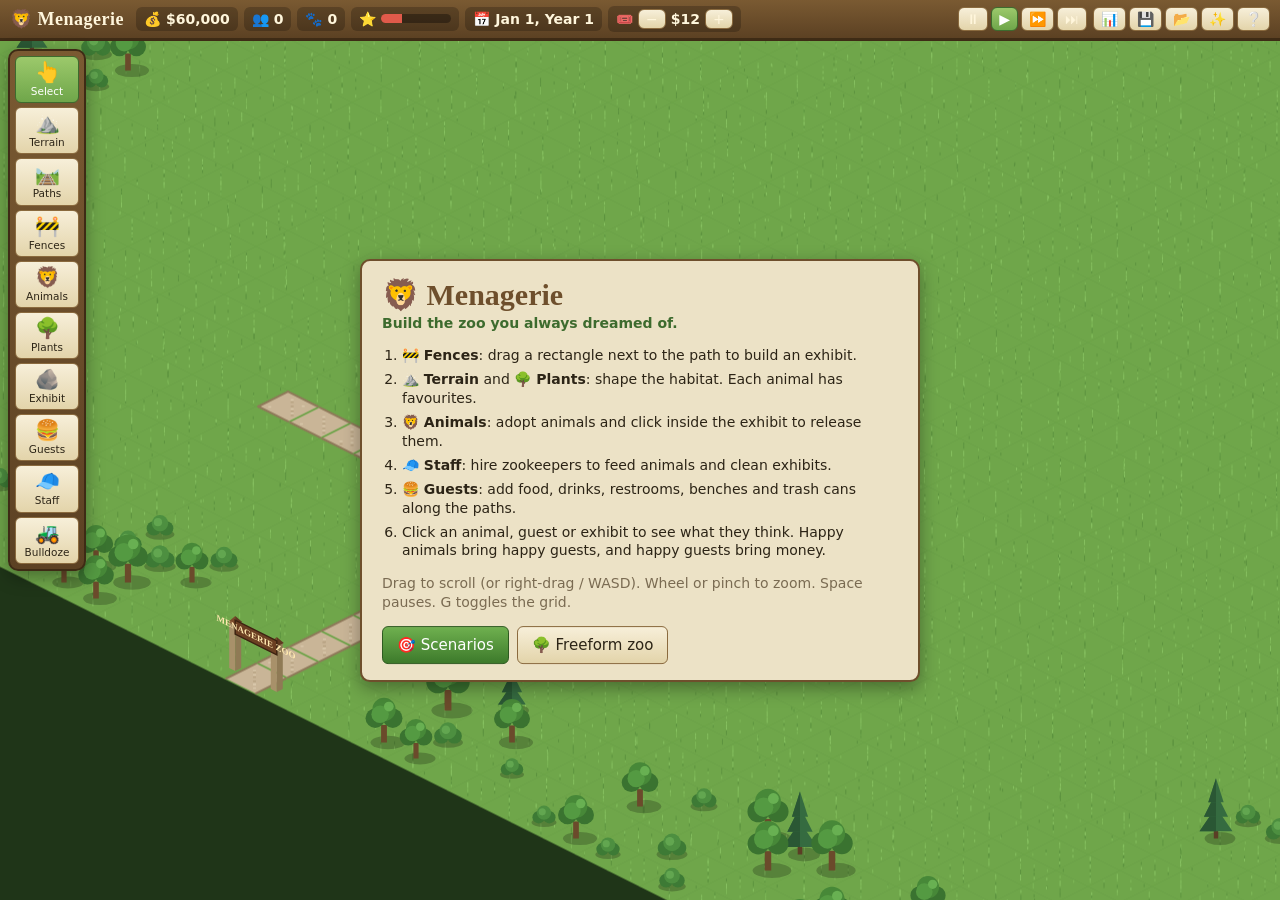
==== index.html @ a4464398 "Add scenario mode with goals, time limits and unlocks Eight scenarios from Small Zoo to the Zoo Tyco" ====
<!DOCTYPE html>
<html lang="en">
<head>
  <meta charset="UTF-8">
  <meta name="viewport" content="width=device-width, initial-scale=1.0, viewport-fit=cover">
  <title>Menagerie Zoo Builder</title>
  <link rel="stylesheet" href="css/style.css">
</head>
<body>
  <header id="topbar">
    <div class="brand">🦁 <span>Menagerie</span></div>
    <div class="stat" title="Money">💰 <b id="st-money">$0</b></div>
    <div class="stat" title="Guests in the zoo">👥 <b id="st-guests">0</b></div>
    <div class="stat" title="Animals">🐾 <b id="st-animals">0</b></div>
    <div class="stat rating" id="st-rating-wrap">⭐ <div class="bar"><i id="st-rating"></i></div></div>
    <div class="stat date">📅 <b id="st-date"></b></div>
    <div class="stat adm" title="Admission price">🎟️
      <button data-adm="-1" aria-label="Lower admission">−</button><b id="st-adm">$0</b><button data-adm="1" aria-label="Raise admission">+</button>
    </div>
    <button class="stat goals" id="btn-goals" title="Scenario goals" hidden>🎯 <b id="st-goals"></b></button>
    <div class="group speed">
      <button data-speed="0" title="Pause (Space)">⏸</button>
      <button data-speed="1" title="Normal speed (1)" class="on">▶</button>
      <button data-speed="2" title="Fast (2)">⏩</button>
      <button data-speed="4" title="Fastest (3)">⏭</button>
    </div>
    <div class="group menu">
      <button id="btn-status" title="Zoo status and finances">📊</button>
      <button id="btn-save" title="Save zoo">💾</button>
      <button id="btn-load" title="Load saved zoo">📂</button>
      <button id="btn-new" title="New zoo">✨</button>
      <button id="btn-help" title="How to play">❔</button>
    </div>
  </header>

  <main id="stage">
    <canvas id="view"></canvas>
    <nav id="toolbar" aria-label="Build tools"></nav>

    <section id="palette" class="panel" hidden>
      <div class="head"><h2></h2><button class="close" aria-label="Close">×</button></div>
      <div class="brush" hidden>Brush
        <button data-brush="1">1</button><button data-brush="2" class="on">2</button><button data-brush="3">3</button><button data-brush="4">4</button>
      </div>
      <div class="items"></div>
      <p class="desc"></p>
      <div class="extra"></div>
    </section>

    <aside id="info" class="panel" hidden></aside>
    <div id="messages" aria-live="polite"></div>

    <section id="status" class="panel dialog" hidden>
      <div class="head"><h2>Zoo Status</h2><button class="close" aria-label="Close">×</button></div>
      <div class="body"></div>
    </section>

    <section id="welcome" class="panel dialog" hidden>
      <h1>🦁 Menagerie</h1>
      <p class="tag">Build the zoo you always dreamed of.</p>
      <ol>
        <li><b>🚧 Fences</b>: drag a rectangle next to the path to build an exhibit.</li>
        <li><b>⛰️ Terrain</b> and <b>🌳 Plants</b>: shape the habitat. Each animal has favourites.</li>
        <li><b>🦁 Animals</b>: adopt animals and click inside the exhibit to release them.</li>
        <li><b>🧢 Staff</b>: hire zookeepers to feed animals and clean exhibits.</li>
        <li><b>🍔 Guests</b>: add food, drinks, restrooms, benches and trash cans along the paths.</li>
        <li>Click an animal, guest or exhibit to see what they think. Happy animals bring happy guests, and happy guests bring money.</li>
      </ol>
      <p class="dim">Drag to scroll (or right-drag / WASD). Wheel or pinch to zoom. Space pauses. G toggles the grid.</p>
      <div class="actions">
        <button class="scenarios primary">🎯 Scenarios</button>
        <button class="start">🌳 Freeform zoo</button>
        <button class="continue">Continue saved zoo</button>
        <button class="resume">Back to my zoo</button>
      </div>
    </section>
    <section id="scenarios" class="panel dialog wide" hidden>
      <div class="head"><h2>Choose a Scenario</h2><button class="close" aria-label="Close">×</button></div>
      <div class="list"></div>
    </section>

    <section id="goals" class="panel dialog" hidden>
      <div class="head"><h2></h2><button class="close" aria-label="Close">×</button></div>
      <div class="body"></div>
      <div class="actions"><button class="go primary">Let's go!</button></div>
    </section>

    <section id="result" class="panel dialog" hidden>
      <div class="body"></div>
      <div class="actions">
        <button class="next primary">Choose a scenario</button>
        <button class="retry">Try again</button>
        <button class="keep">Keep playing</button>
      </div>
    </section>
  </main>

  <script src="js/data.js"></script>
  <script src="js/world.js"></script>
  <script src="js/sim.js"></script>
  <script src="js/scenarios.js"></script>
  <script src="js/draw.js"></script>
  <script src="js/ui.js"></script>
  <script src="js/main.js"></script>
</body>
</html>
---- css/style.css ----
:root {
  --khaki: #ece2c6;
  --khaki-2: #e0d3ad;
  --wood: #6e4f2c;
  --wood-2: #8a6a3e;
  --leaf: #3d6b2e;
  --leaf-2: #4f8a3a;
  --ink: #2c2416;
  --dim: #7a6b52;
  --good: #3f8f3a;
  --bad: #c0392b;
  --warn: #b7791f;
  --shadow: 0 6px 18px rgba(0, 0, 0, 0.35);
}

* { box-sizing: border-box; }

html, body {
  margin: 0;
  height: 100%;
  overflow: hidden;
  background: #1f3518;
  color: var(--ink);
  font: 14px/1.35 system-ui, -apple-system, "Segoe UI", Roboto, sans-serif;
  -webkit-user-select: none;
  user-select: none;
}

body { display: flex; flex-direction: column; }

button {
  font: inherit;
  color: inherit;
  cursor: pointer;
  border: 1px solid var(--wood-2);
  background: linear-gradient(#f7efd9, #e3d4aa);
  border-radius: 6px;
  padding: 3px 8px;
}
button:hover { background: linear-gradient(#fff8e6, #eadcb3); }
button.on { background: linear-gradient(#9cc96b, #6fa64a); border-color: var(--leaf); color: #fff; }
button.primary { background: linear-gradient(#6fb04f, #3d7a2b); color: #fff; border-color: #2d5a20; }

/* ---------- top bar ---------- */
#topbar {
  display: flex;
  align-items: center;
  gap: 6px;
  padding: 6px 10px;
  background: linear-gradient(#7a5a32, #5c4123);
  border-bottom: 3px solid #3e2b15;
  color: #fff6dc;
  overflow-x: auto;
  white-space: nowrap;
  flex: none;
  scrollbar-width: none;
}
#topbar .brand { font: bold 18px Georgia, serif; margin-right: 6px; letter-spacing: 0.5px; }
#topbar .stat {
  display: flex; align-items: center; gap: 5px;
  background: rgba(0, 0, 0, 0.22);
  border-radius: 6px;
  padding: 3px 8px;
}
#topbar .stat b { font-variant-numeric: tabular-nums; }
#st-money.neg { color: #ff8a7a; }
#topbar .bar { width: 70px; height: 9px; background: rgba(0, 0, 0, 0.35); border-radius: 5px; overflow: hidden; }
#topbar .bar i { display: block; height: 100%; transition: width 0.4s; }
#topbar .adm button { padding: 0 7px; line-height: 18px; }
#topbar .group { display: flex; gap: 3px; }
#topbar .group button { padding: 2px 7px; }
#topbar .speed { margin-left: auto; }

/* ---------- stage ---------- */
#stage { position: relative; flex: 1; min-height: 0; }
#view { position: absolute; inset: 0; width: 100%; height: 100%; display: block; touch-action: none; cursor: crosshair; }

.panel {
  position: absolute;
  background: var(--khaki);
  border: 2px solid var(--wood);
  border-radius: 10px;
  box-shadow: var(--shadow);
}
.panel .head { display: flex; align-items: center; justify-content: space-between; margin-bottom: 6px; }
.panel h2 { margin: 0; font: bold 16px Georgia, serif; color: var(--leaf); }
.panel .close { border: none; background: none; font-size: 20px; line-height: 1; padding: 0 4px; color: var(--wood); }
.dim { color: var(--dim); }
.good { color: var(--good); }
.bad { color: var(--bad); }
.warn { color: var(--warn); }

#toolbar {
  position: absolute;
  left: 8px; top: 8px;
  display: flex; flex-direction: column; gap: 4px;
  background: linear-gradient(#7a5a32, #5c4123);
  padding: 5px;
  border-radius: 10px;
  border: 2px solid #3e2b15;
  box-shadow: var(--shadow);
  max-height: calc(100% - 16px);
  overflow-y: auto;
  scrollbar-width: none;
}
#toolbar .tool {
  width: 64px;
  display: flex; flex-direction: column; align-items: center;
  padding: 4px 2px;
  gap: 1px;
}
#toolbar .ico { font-size: 20px; line-height: 1.1; }
#toolbar .lbl { font-size: 10.5px; }

#palette {
  left: 88px; top: 8px;
  width: 316px;
  max-height: calc(100% - 16px);
  overflow-y: auto;
  padding: 10px;
}
#palette .items { display: grid; grid-template-columns: repeat(auto-fill, minmax(88px, 1fr)); gap: 6px; }
#palette .item {
  display: flex; flex-direction: column; align-items: center;
  padding: 4px 2px 5px;
  background: linear-gradient(#fbf5e4, #ebdfbd);
}
#palette .item.on { outline: 3px solid var(--leaf-2); background: linear-gradient(#f3fbe6, #d9ecbf); color: var(--ink); }
#palette .item canvas { pointer-events: none; }
#palette .nm { font-size: 11.5px; text-align: center; line-height: 1.15; min-height: 2.3em; display: flex; align-items: center; }
#palette .pr { font-size: 11px; font-weight: bold; color: var(--leaf); }
#palette .desc { margin: 8px 2px 0; font-size: 12.5px; color: #4a3d28; min-height: 3em; }
#palette .brush { display: flex; align-items: center; gap: 4px; margin-bottom: 8px; font-size: 12.5px; }
#palette .brush button { padding: 1px 9px; }
#palette .extra p { margin: 6px 2px; font-size: 13px; }

#info {
  right: 8px; top: 8px;
  width: 300px;
  max-height: calc(100% - 16px);
  overflow-y: auto;
  padding: 10px 12px 12px;
}
#info .close { position: absolute; right: 6px; top: 4px; }
#info h3 { margin: 0 20px 0 0; font: bold 17px Georgia, serif; color: var(--wood); }
#info .sub { color: var(--dim); font-size: 12.5px; margin-bottom: 6px; }
#info .doing { font-style: italic; margin-bottom: 6px; }
#info .sect { margin: 10px 0 4px; font-weight: bold; color: var(--leaf); border-top: 1px solid var(--khaki-2); padding-top: 6px; }
#info p { margin: 6px 0; }
#info ul { margin: 4px 0; padding-left: 18px; }
#info li { margin: 2px 0; }
#info .issues li { color: #8a4a1a; }
#info .thoughts li { list-style: none; margin-left: -18px; font-style: italic; }
#info .animals a { color: var(--leaf); font-weight: bold; text-decoration: underline; cursor: pointer; }
#info button { margin-top: 6px; }
.bar-row { display: grid; grid-template-columns: 92px 1fr; align-items: center; gap: 8px; margin: 3px 0; font-size: 12.5px; }
.bar-row .bar { height: 10px; background: #cbbd96; border-radius: 5px; overflow: hidden; }
.bar-row .bar i { display: block; height: 100%; }
.chips { display: flex; flex-wrap: wrap; gap: 4px; margin: 4px 0 6px; }
.chip { font-size: 11px; padding: 1px 6px 1px 4px; border-radius: 9px; background: #fff8; border: 1px solid var(--khaki-2); }
.chip::before { content: ""; display: inline-block; width: 9px; height: 9px; border-radius: 2px; background: var(--c); margin-right: 4px; vertical-align: -1px; }
.parts { display: flex; flex-wrap: wrap; gap: 3px; }
.part { font-size: 11px; padding: 1px 6px; border-radius: 9px; color: #fff; }
.part.ok { background: var(--good); }
.part.mid { background: #c9a227; }
.part.low { background: var(--bad); }

#messages {
  position: absolute;
  left: 88px; bottom: 10px;
  display: flex; flex-direction: column-reverse; gap: 4px;
  max-width: min(520px, calc(100% - 100px));
  pointer-events: none;
}
#palette:not([hidden]) ~ #messages { left: 416px; max-width: min(520px, calc(100% - 428px)); }
#messages .msg {
  pointer-events: auto;
  background: rgba(40, 30, 15, 0.86);
  color: #fff6dc;
  padding: 5px 10px;
  border-radius: 7px;
  border-left: 4px solid #d9c27a;
  font-size: 13px;
}
#messages .msg.good { border-color: #7dd36a; }
#messages .msg.warn { border-color: #f0b440; }
#messages .msg.bad { border-color: #ff6a5a; }
#messages .msg.link { cursor: pointer; }

.dialog {
  left: 50%; top: 50%;
  transform: translate(-50%, -50%);
  width: min(560px, calc(100% - 24px));
  max-height: calc(100% - 24px);
  overflow-y: auto;
  padding: 16px 20px;
  z-index: 10;
}
#welcome h1 { margin: 0; font: bold 30px Georgia, serif; color: var(--wood); }
#welcome .tag { margin: 2px 0 10px; color: var(--leaf); font-weight: bold; }
#welcome ol { padding-left: 20px; }
#welcome li { margin: 5px 0; }
#welcome .actions { display: flex; flex-wrap: wrap; gap: 8px; margin-top: 12px; }
#welcome .actions button { padding: 8px 14px; font-size: 15px; }
#status .rating-big { font: 18px Georgia, serif; margin-bottom: 8px; }
#status .fins { display: grid; grid-template-columns: 1fr 1fr; gap: 12px; margin-top: 8px; }
#status h4 { margin: 0 0 4px; color: var(--leaf); }
#status table { width: 100%; border-collapse: collapse; font-size: 13px; }
#status td { padding: 2px 0; }
#status td:last-child { text-align: right; font-variant-numeric: tabular-nums; }
#status tr.tot td { border-top: 1px solid var(--wood-2); font-weight: bold; }

[hidden] { display: none !important; }

/* ---------- small screens ---------- */
@media (max-width: 720px) {
  #topbar { gap: 4px; padding: 5px 8px; font-size: 13px; }
  #topbar .brand span, #topbar .date { display: none; }
  #toolbar {
    left: 0; right: 0; top: auto; bottom: 0;
    flex-direction: row;
    overflow-x: auto; overflow-y: hidden;
    border-radius: 0;
    border-width: 2px 0 0;
    max-height: none;
  }
  #toolbar .tool { flex: none; width: 58px; }
  #palette, #info {
    left: 8px; right: 8px; top: auto; bottom: 74px;
    width: auto;
    max-height: 46%;
  }
  #messages { left: 8px; bottom: 80px; max-width: calc(100% - 16px); }
  #status .fins { grid-template-columns: 1fr; }
  .panel:not([hidden]) ~ #messages { display: none; }
}

/* ---------- scenarios ---------- */
#topbar .goals { border: none; color: inherit; background: rgba(255, 220, 120, 0.25); cursor: pointer; }
.dialog.wide { width: min(760px, calc(100% - 24px)); }
#scenarios .list { display: grid; grid-template-columns: repeat(auto-fill, minmax(320px, 1fr)); gap: 10px; }
#scenarios .scn {
  text-align: left;
  padding: 10px 12px;
  background: linear-gradient(#fbf5e4, #ebdfbd);
  border-radius: 9px;
}
#scenarios .scn:hover { outline: 2px solid var(--leaf-2); }
#scenarios .scn.locked { opacity: 0.6; cursor: not-allowed; outline: none; }
#scenarios .top { display: flex; align-items: baseline; gap: 8px; flex-wrap: wrap; }
#scenarios .top b { font: bold 15px Georgia, serif; color: var(--wood); }
#scenarios .stars { margin-left: auto; color: #c98a1a; letter-spacing: 1px; }
#scenarios .won { font-size: 12px; color: var(--good); font-weight: bold; }
#scenarios p { margin: 5px 0; font-size: 13px; }
#scenarios ul { margin: 4px 0; padding-left: 18px; font-size: 12.5px; }
#scenarios .meta { font-size: 12px; color: var(--dim); }
#goals .blurb { font-style: italic; }
.goal-list { list-style: none; padding: 0; margin: 8px 0; }
.goal-list li { display: grid; grid-template-columns: 26px 1fr auto; gap: 6px; align-items: center; padding: 5px 0; border-bottom: 1px solid var(--khaki-2); }
.goal-list li.ok span:nth-child(2) { color: var(--good); text-decoration: line-through; }
.goal-list .prog { font-variant-numeric: tabular-nums; color: var(--dim); font-size: 13px; }
#goals .actions, #result .actions { display: flex; flex-wrap: wrap; gap: 8px; margin-top: 10px; }
#goals .actions button, #result .actions button { padding: 7px 14px; }
#result h1 { margin: 0 0 6px; font: bold 26px Georgia, serif; color: var(--wood); }
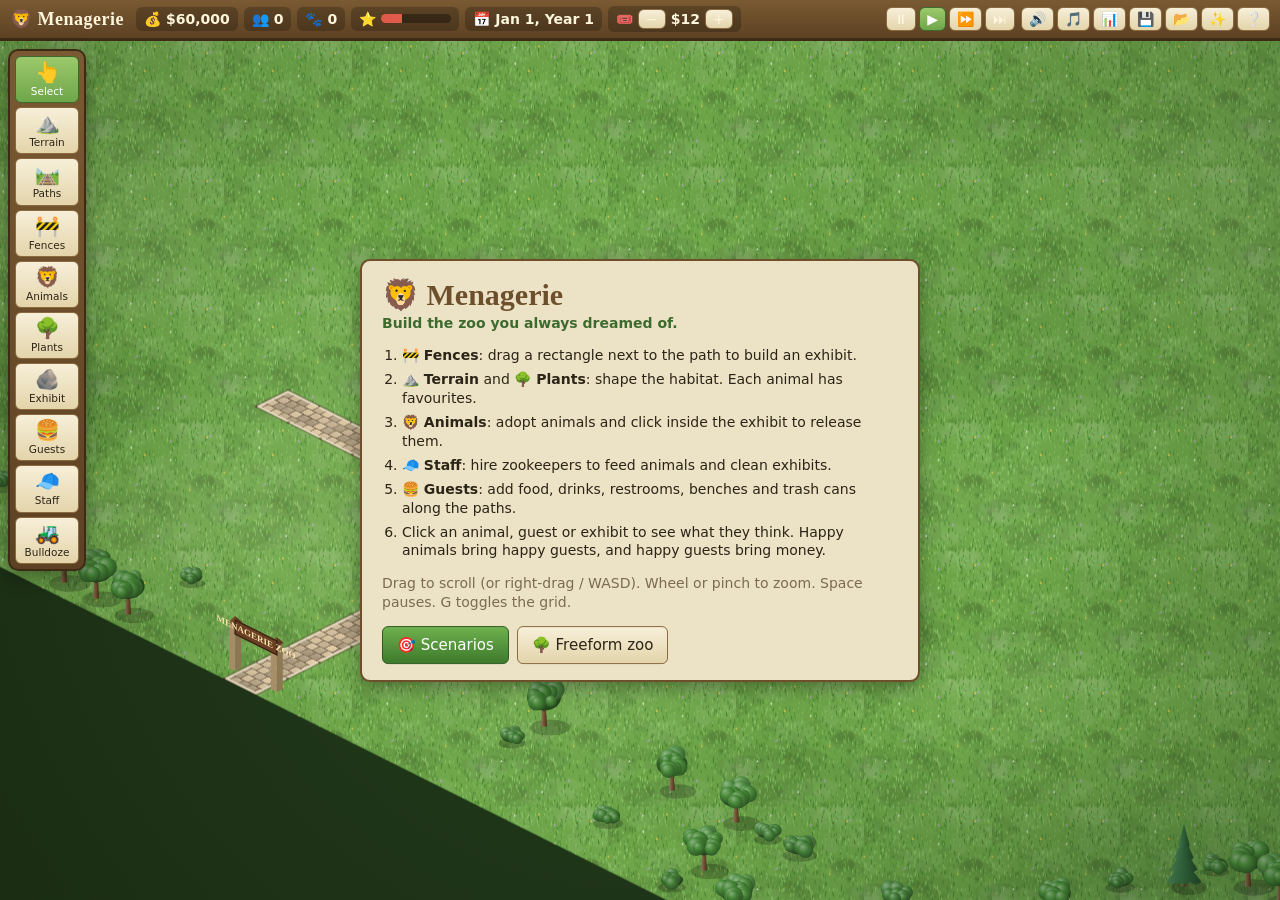
==== commit cd8c1b5b: "Richer graphics and synthesized sound Graphics: shaded sprites lit from the upper left, textured and" ====
--- a/index.html
+++ b/index.html
@@ -25,6 +25,8 @@
       <button data-speed="4" title="Fastest (3)">⏭</button>
     </div>
     <div class="group menu">
+      <button id="btn-sound" title="Sound on/off">🔊</button>
+      <button id="btn-music" title="Music on/off">🎵</button>
       <button id="btn-status" title="Zoo status and finances">📊</button>
       <button id="btn-save" title="Save zoo">💾</button>
       <button id="btn-load" title="Load saved zoo">📂</button>
@@ -100,6 +102,7 @@
   <script src="js/sim.js"></script>
   <script src="js/scenarios.js"></script>
   <script src="js/draw.js"></script>
+  <script src="js/audio.js"></script>
   <script src="js/ui.js"></script>
   <script src="js/main.js"></script>
 </body>
--- a/css/style.css
+++ b/css/style.css
@@ -262,3 +262,4 @@
 #goals .actions, #result .actions { display: flex; flex-wrap: wrap; gap: 8px; margin-top: 10px; }
 #goals .actions button, #result .actions button { padding: 7px 14px; }
 #result h1 { margin: 0 0 6px; font: bold 26px Georgia, serif; color: var(--wood); }
+#btn-music.off { opacity: 0.45; text-decoration: line-through; }
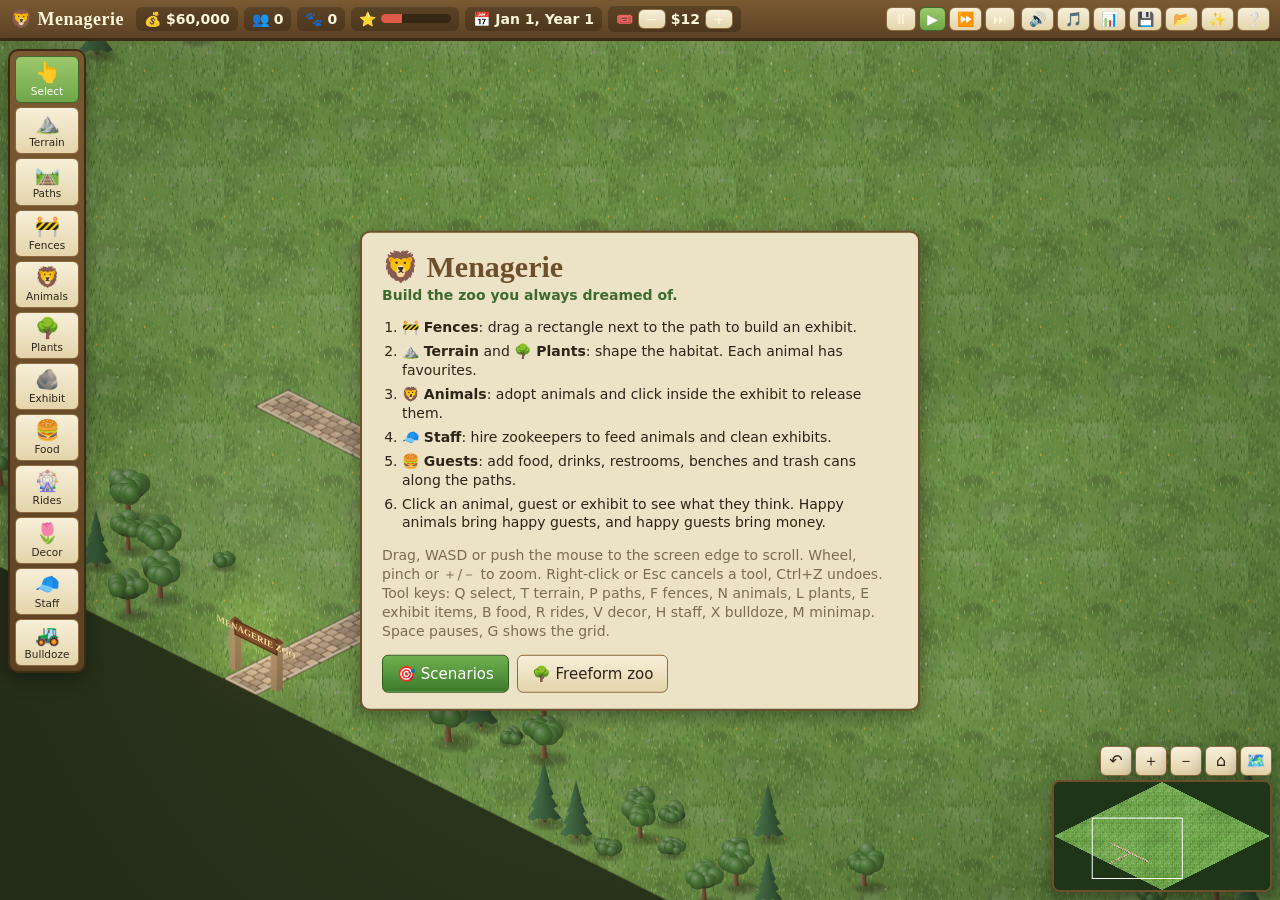
==== commit 86b401bd: "Rides, more guest buildings, day/night, fence wear, better controls and sound - Rides (playground, c" ====
--- a/index.html
+++ b/index.html
@@ -51,6 +51,17 @@
 
     <aside id="info" class="panel" hidden></aside>
     <div id="messages" aria-live="polite"></div>
+    <div id="cursor-tip" hidden></div>
+    <div id="mapbox">
+      <div class="mapbtns">
+        <button id="btn-undo" title="Undo last build (Ctrl+Z)">↶</button>
+        <button id="btn-zoomin" title="Zoom in (+)">＋</button>
+        <button id="btn-zoomout" title="Zoom out (−)">－</button>
+        <button id="btn-home" title="Go to entrance (Home)">⌂</button>
+        <button id="btn-map" title="Show/hide minimap (M)">🗺️</button>
+      </div>
+      <canvas id="minimap" title="Click to jump there"></canvas>
+    </div>
 
     <section id="status" class="panel dialog" hidden>
       <div class="head"><h2>Zoo Status</h2><button class="close" aria-label="Close">×</button></div>
@@ -68,7 +79,7 @@
         <li><b>🍔 Guests</b>: add food, drinks, restrooms, benches and trash cans along the paths.</li>
         <li>Click an animal, guest or exhibit to see what they think. Happy animals bring happy guests, and happy guests bring money.</li>
       </ol>
-      <p class="dim">Drag to scroll (or right-drag / WASD). Wheel or pinch to zoom. Space pauses. G toggles the grid.</p>
+      <p class="dim">Drag, WASD or push the mouse to the screen edge to scroll. Wheel, pinch or ＋/－ to zoom. Right-click or Esc cancels a tool, Ctrl+Z undoes. Tool keys: Q select, T terrain, P paths, F fences, N animals, L plants, E exhibit items, B food, R rides, V decor, H staff, X bulldoze, M minimap. Space pauses, G shows the grid.</p>
       <div class="actions">
         <button class="scenarios primary">🎯 Scenarios</button>
         <button class="start">🌳 Freeform zoo</button>
--- a/css/style.css
+++ b/css/style.css
@@ -263,3 +263,41 @@
 #goals .actions button, #result .actions button { padding: 7px 14px; }
 #result h1 { margin: 0 0 6px; font: bold 26px Georgia, serif; color: var(--wood); }
 #btn-music.off { opacity: 0.45; text-decoration: line-through; }
+
+/* ---------- minimap & cursor tip ---------- */
+#mapbox {
+  position: absolute; right: 8px; bottom: 8px;
+  display: flex; flex-direction: column; align-items: flex-end; gap: 4px;
+}
+#mapbox .mapbtns { display: flex; gap: 3px; }
+#mapbox .mapbtns button { width: 32px; height: 30px; padding: 0; font-size: 16px; box-shadow: var(--shadow); }
+#minimap {
+  width: 220px; height: 112px;
+  border: 2px solid var(--wood);
+  border-radius: 8px;
+  box-shadow: var(--shadow);
+  cursor: pointer;
+  touch-action: none;
+  background: #1f3518;
+}
+#minimap.off { display: none; }
+#cursor-tip {
+  position: absolute;
+  pointer-events: none;
+  background: rgba(30, 22, 10, 0.88);
+  color: #fff6dc;
+  font-size: 12px;
+  font-weight: bold;
+  padding: 2px 7px;
+  border-radius: 5px;
+  white-space: nowrap;
+  z-index: 5;
+}
+#cursor-tip.bad { color: #ff9a8a; }
+#info .price-row { display: flex; align-items: center; gap: 6px; margin: 6px 0; }
+#info .price-row button { margin: 0; padding: 0 8px; }
+#info:not([hidden]) ~ #mapbox #minimap { display: none; }
+@media (max-width: 720px) {
+  #mapbox { bottom: 80px; }
+  #minimap { width: 150px; height: 76px; }
+}
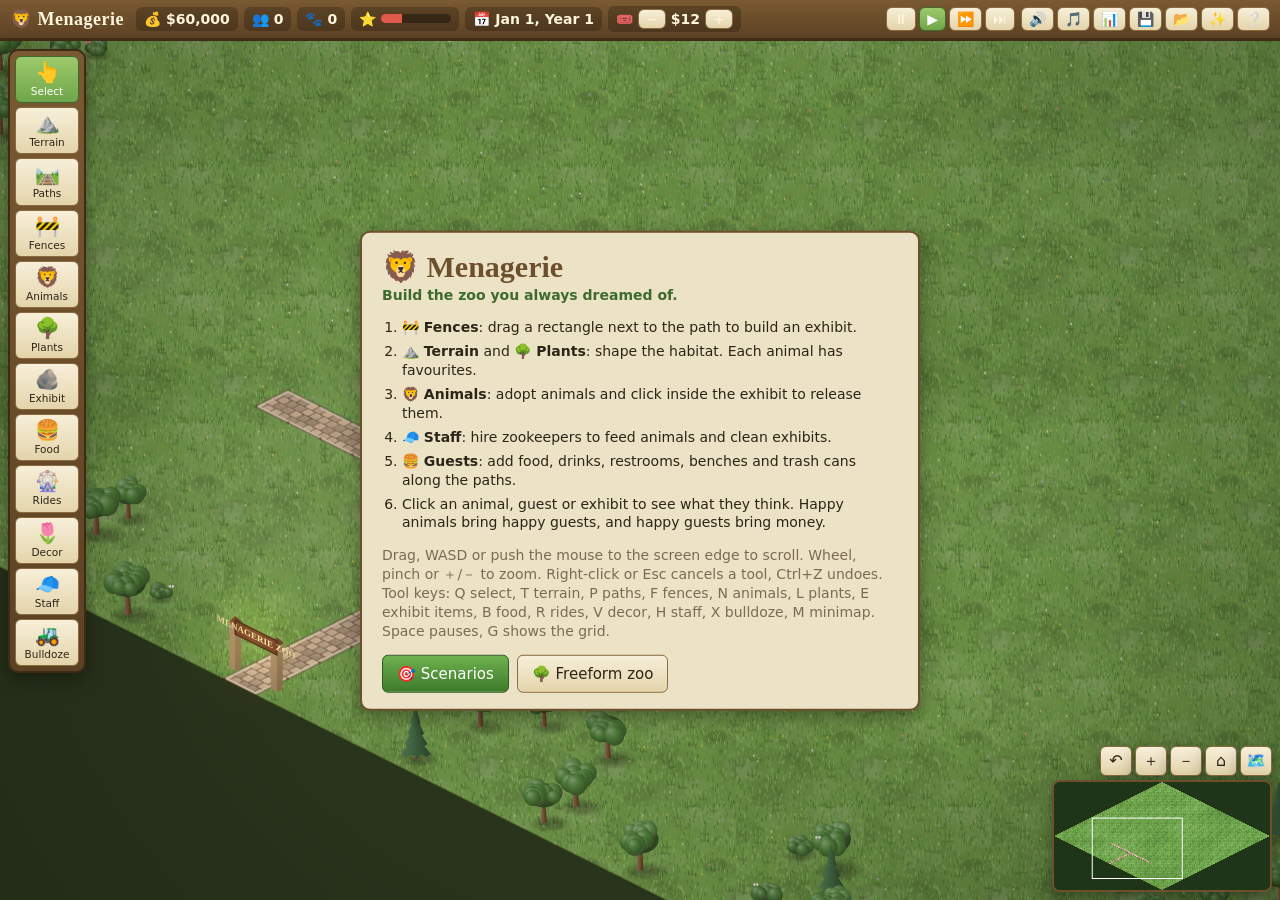
==== commit 1c914b1f: "Walking gait, pregnancy, flying birds, touch building, richer scenery - Jointed legs with a trotting" ====
--- a/index.html
+++ b/index.html
@@ -2,7 +2,7 @@
 <html lang="en">
 <head>
   <meta charset="UTF-8">
-  <meta name="viewport" content="width=device-width, initial-scale=1.0, viewport-fit=cover">
+  <meta name="viewport" content="width=device-width, initial-scale=1.0, maximum-scale=1.0, user-scalable=no, viewport-fit=cover">
   <title>Menagerie Zoo Builder</title>
   <link rel="stylesheet" href="css/style.css">
 </head>
@@ -24,6 +24,7 @@
       <button data-speed="2" title="Fast (2)">⏩</button>
       <button data-speed="4" title="Fastest (3)">⏭</button>
     </div>
+    <button id="btn-more" aria-label="Menu">☰</button>
     <div class="group menu">
       <button id="btn-sound" title="Sound on/off">🔊</button>
       <button id="btn-music" title="Music on/off">🎵</button>
@@ -52,6 +53,11 @@
     <aside id="info" class="panel" hidden></aside>
     <div id="messages" aria-live="polite"></div>
     <div id="cursor-tip" hidden></div>
+    <div id="touch-hint" hidden>
+      <div class="txt"></div>
+      <button class="undo" aria-label="Undo">↶</button>
+      <button class="done primary">✓ Done</button>
+    </div>
     <div id="mapbox">
       <div class="mapbtns">
         <button id="btn-undo" title="Undo last build (Ctrl+Z)">↶</button>
--- a/css/style.css
+++ b/css/style.css
@@ -301,3 +301,67 @@
   #mapbox { bottom: 80px; }
   #minimap { width: 150px; height: 76px; }
 }
+
+/* ---------- touch & phones ---------- */
+#btn-more { display: none; }
+#touch-hint {
+  position: absolute;
+  left: 50%; top: 8px;
+  transform: translateX(-50%);
+  display: flex; align-items: center; gap: 8px;
+  background: rgba(40, 30, 15, 0.92);
+  color: #fff6dc;
+  border: 2px solid #d9c27a;
+  border-radius: 12px;
+  padding: 6px 8px 6px 12px;
+  box-shadow: var(--shadow);
+  z-index: 6;
+  max-width: calc(100% - 16px);
+}
+#touch-hint .txt { display: flex; flex-direction: column; font-size: 12.5px; line-height: 1.25; min-width: 0; }
+#touch-hint .txt b { font-size: 14px; }
+#touch-hint button { padding: 8px 12px; font-size: 15px; flex: none; }
+
+@media (pointer: coarse) {
+  #toolbar .tool { min-height: 52px; }
+  #palette .item { min-height: 96px; }
+  #topbar button, #mapbox .mapbtns button { min-width: 38px; min-height: 34px; }
+  #info button { padding: 7px 12px; }
+}
+
+@media (max-width: 720px) {
+  #btn-more { display: block; margin-left: 4px; }
+  #topbar .menu { display: none; }
+  #topbar.open .menu {
+    display: grid;
+    grid-template-columns: repeat(4, 44px);
+    gap: 6px;
+    position: fixed;
+    top: 46px; right: 8px;
+    background: linear-gradient(#7a5a32, #5c4123);
+    border: 2px solid #3e2b15;
+    border-radius: 10px;
+    padding: 8px;
+    z-index: 20;
+    box-shadow: var(--shadow);
+  }
+  #topbar.open .menu button { height: 40px; font-size: 18px; }
+  #topbar .adm button { min-width: 30px; }
+  /* the build palette becomes a single swipeable row so the map stays visible */
+  #palette { max-height: none; padding: 8px; bottom: 74px; }
+  #palette .head { margin-bottom: 4px; }
+  #palette .items { display: flex; overflow-x: auto; gap: 6px; padding-bottom: 4px; scroll-snap-type: x proximity; }
+  #palette .item { flex: none; width: 92px; scroll-snap-align: start; }
+  #palette .desc { min-height: 0; font-size: 12px; margin-top: 6px; max-height: 3.2em; overflow: hidden; }
+  #palette:not([hidden]) ~ #touch-hint { top: 8px; }
+  #messages .msg:nth-child(n + 3) { display: none; }
+  #touch-hint { top: 8px; }
+  #mapbox .mapbtns button { width: 38px; height: 36px; }
+}
+@media (max-width: 720px) {
+  #touch-hint { left: 8px; right: 8px; transform: none; max-width: none; padding: 6px 6px 6px 10px; }
+  #touch-hint .txt { flex: 1; }
+  #touch-hint .txt span { font-size: 12px; }
+  .panel:not([hidden]) ~ #mapbox { display: none; }
+  #topbar .stat[title="Animals"] { display: none; }
+}
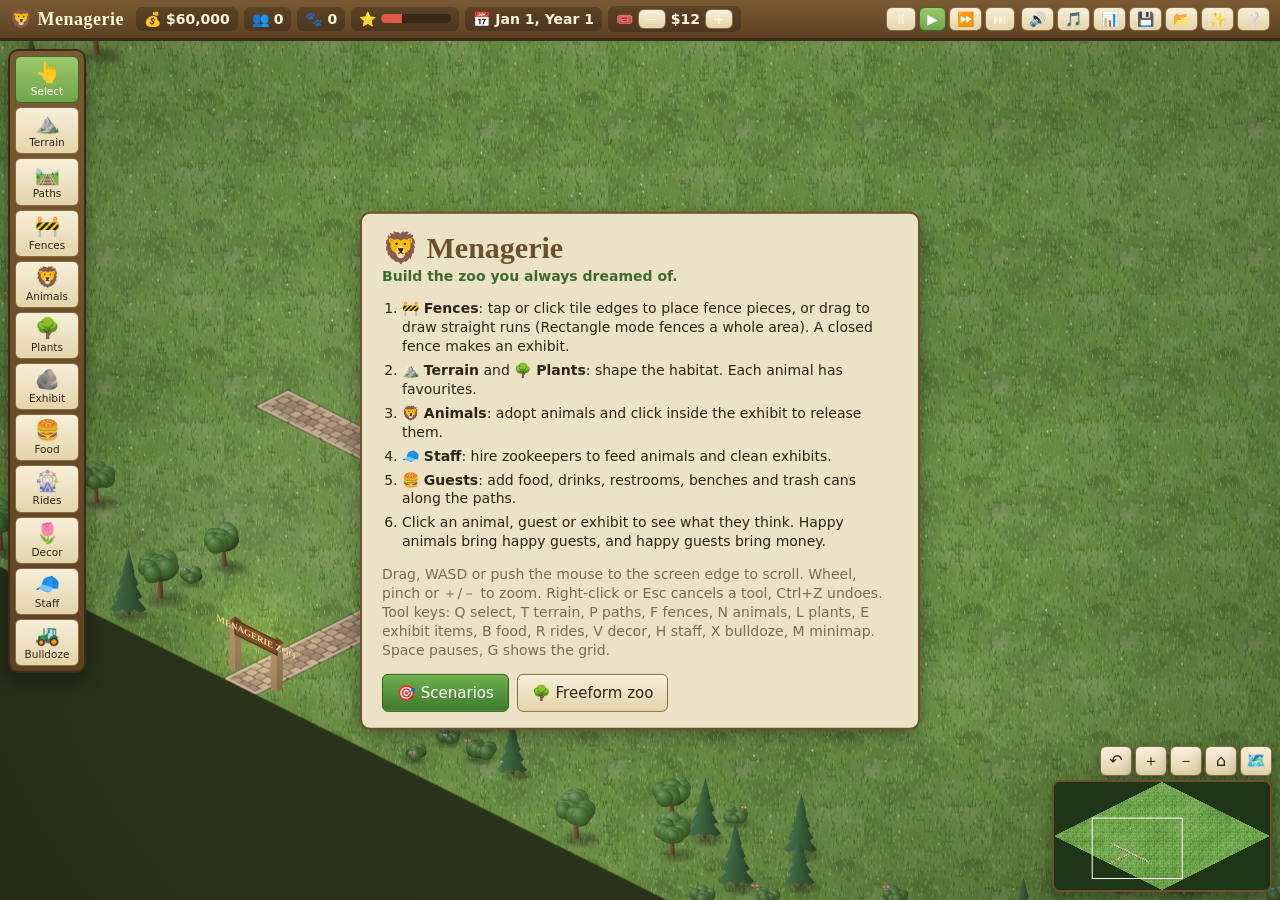
==== commit f0e41605: "Single-piece fences, realistic animals and more natural sound - Fences: a tap or click places one pi" ====
--- a/index.html
+++ b/index.html
@@ -45,6 +45,9 @@
       <div class="brush" hidden>Brush
         <button data-brush="1">1</button><button data-brush="2" class="on">2</button><button data-brush="3">3</button><button data-brush="4">4</button>
       </div>
+      <div class="fmode" hidden>Place
+        <button data-fmode="line" class="on">One piece / line</button><button data-fmode="rect">Rectangle</button>
+      </div>
       <div class="items"></div>
       <p class="desc"></p>
       <div class="extra"></div>
@@ -78,7 +81,7 @@
       <h1>🦁 Menagerie</h1>
       <p class="tag">Build the zoo you always dreamed of.</p>
       <ol>
-        <li><b>🚧 Fences</b>: drag a rectangle next to the path to build an exhibit.</li>
+        <li><b>🚧 Fences</b>: tap or click tile edges to place fence pieces, or drag to draw straight runs (Rectangle mode fences a whole area). A closed fence makes an exhibit.</li>
         <li><b>⛰️ Terrain</b> and <b>🌳 Plants</b>: shape the habitat. Each animal has favourites.</li>
         <li><b>🦁 Animals</b>: adopt animals and click inside the exhibit to release them.</li>
         <li><b>🧢 Staff</b>: hire zookeepers to feed animals and clean exhibits.</li>
@@ -119,6 +122,7 @@
   <script src="js/sim.js"></script>
   <script src="js/scenarios.js"></script>
   <script src="js/draw.js"></script>
+  <script src="js/animals.js"></script>
   <script src="js/audio.js"></script>
   <script src="js/ui.js"></script>
   <script src="js/main.js"></script>
--- a/css/style.css
+++ b/css/style.css
@@ -365,3 +365,5 @@
   .panel:not([hidden]) ~ #mapbox { display: none; }
   #topbar .stat[title="Animals"] { display: none; }
 }
+#palette .fmode { display: flex; align-items: center; gap: 4px; margin-bottom: 8px; font-size: 12.5px; flex-wrap: wrap; }
+#palette .fmode button { padding: 3px 9px; }
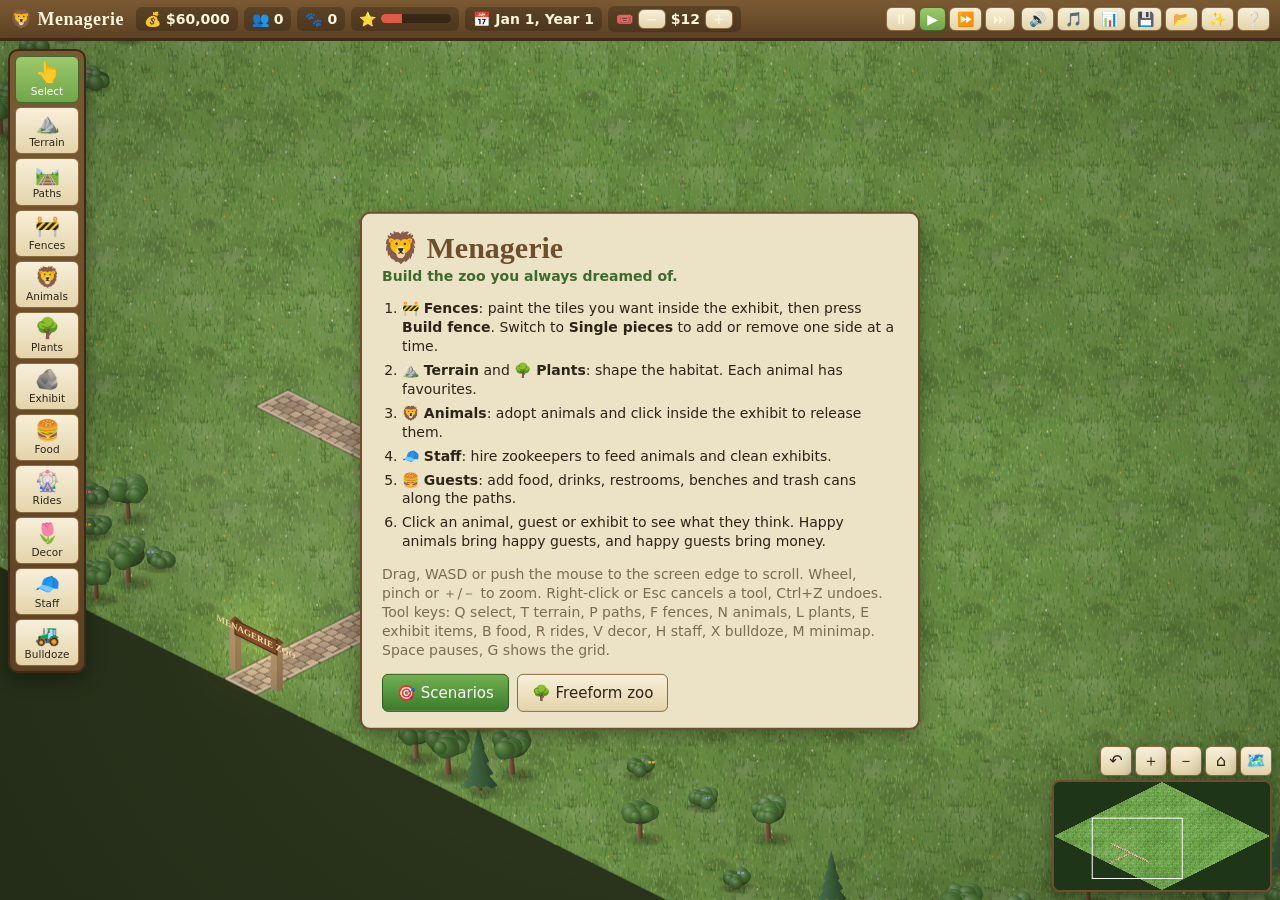
==== commit 95982e9c: "Paint-to-fence building, more detailed animals, flock sounds and recorded calls - Fences: paint the " ====
--- a/index.html
+++ b/index.html
@@ -46,7 +46,7 @@
         <button data-brush="1">1</button><button data-brush="2" class="on">2</button><button data-brush="3">3</button><button data-brush="4">4</button>
       </div>
       <div class="fmode" hidden>Place
-        <button data-fmode="line" class="on">One piece / line</button><button data-fmode="rect">Rectangle</button>
+        <button data-fmode="area" class="on">🟩 Paint an area</button><button data-fmode="pieces">➖ Single pieces</button>
       </div>
       <div class="items"></div>
       <p class="desc"></p>
@@ -58,6 +58,8 @@
     <div id="cursor-tip" hidden></div>
     <div id="touch-hint" hidden>
       <div class="txt"></div>
+      <button class="clear" hidden>Clear</button>
+      <button class="build primary" hidden>✓ Build fence</button>
       <button class="undo" aria-label="Undo">↶</button>
       <button class="done primary">✓ Done</button>
     </div>
@@ -81,7 +83,7 @@
       <h1>🦁 Menagerie</h1>
       <p class="tag">Build the zoo you always dreamed of.</p>
       <ol>
-        <li><b>🚧 Fences</b>: tap or click tile edges to place fence pieces, or drag to draw straight runs (Rectangle mode fences a whole area). A closed fence makes an exhibit.</li>
+        <li><b>🚧 Fences</b>: paint the tiles you want inside the exhibit, then press <b>Build fence</b>. Switch to <b>Single pieces</b> to add or remove one side at a time.</li>
         <li><b>⛰️ Terrain</b> and <b>🌳 Plants</b>: shape the habitat. Each animal has favourites.</li>
         <li><b>🦁 Animals</b>: adopt animals and click inside the exhibit to release them.</li>
         <li><b>🧢 Staff</b>: hire zookeepers to feed animals and clean exhibits.</li>
@@ -123,6 +125,7 @@
   <script src="js/scenarios.js"></script>
   <script src="js/draw.js"></script>
   <script src="js/animals.js"></script>
+  <script src="js/sounds-data.js"></script>
   <script src="js/audio.js"></script>
   <script src="js/ui.js"></script>
   <script src="js/main.js"></script>
--- a/css/style.css
+++ b/css/style.css
@@ -367,3 +367,20 @@
 }
 #palette .fmode { display: flex; align-items: center; gap: 4px; margin-bottom: 8px; font-size: 12.5px; flex-wrap: wrap; }
 #palette .fmode button { padding: 3px 9px; }
+/* the tool banner wraps into a short text line with a row of buttons below */
+#touch-hint { flex-wrap: wrap; row-gap: 6px; }
+#touch-hint .txt { flex: 1 1 240px; }
+#touch-hint .txt span { display: block; }
+@media (max-width: 720px) {
+  #touch-hint { padding: 6px 8px; gap: 6px; }
+  #touch-hint .txt { flex: 1 1 100%; }
+  #touch-hint .txt b { font-size: 13px; }
+  #touch-hint button { padding: 6px 10px; font-size: 14px; }
+  #touch-hint .build { flex: 1; }
+}
+@media (max-width: 720px) {
+  #messages { bottom: 128px; }
+}
+@media (max-width: 720px) {
+  body.tool-active #messages { display: none; }
+}
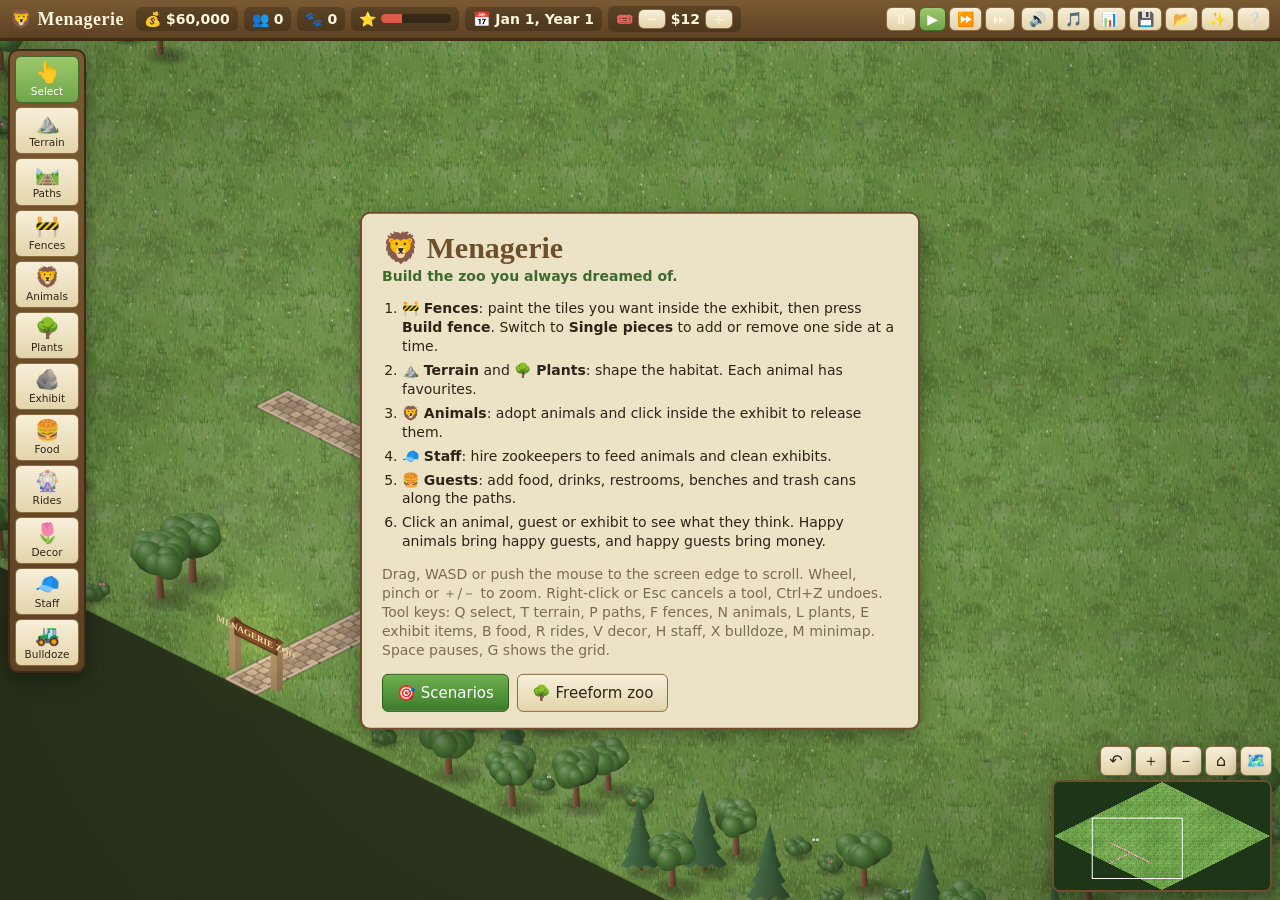
==== commit 7fb847b5: "Use a realistic picture for the lion Adds picture sprites: an animal image is cut out of its white b" ====
--- a/index.html
+++ b/index.html
@@ -124,6 +124,7 @@
   <script src="js/sim.js"></script>
   <script src="js/scenarios.js"></script>
   <script src="js/draw.js"></script>
+  <script src="js/sprites-data.js"></script>
   <script src="js/animals.js"></script>
   <script src="js/sounds-data.js"></script>
   <script src="js/audio.js"></script>
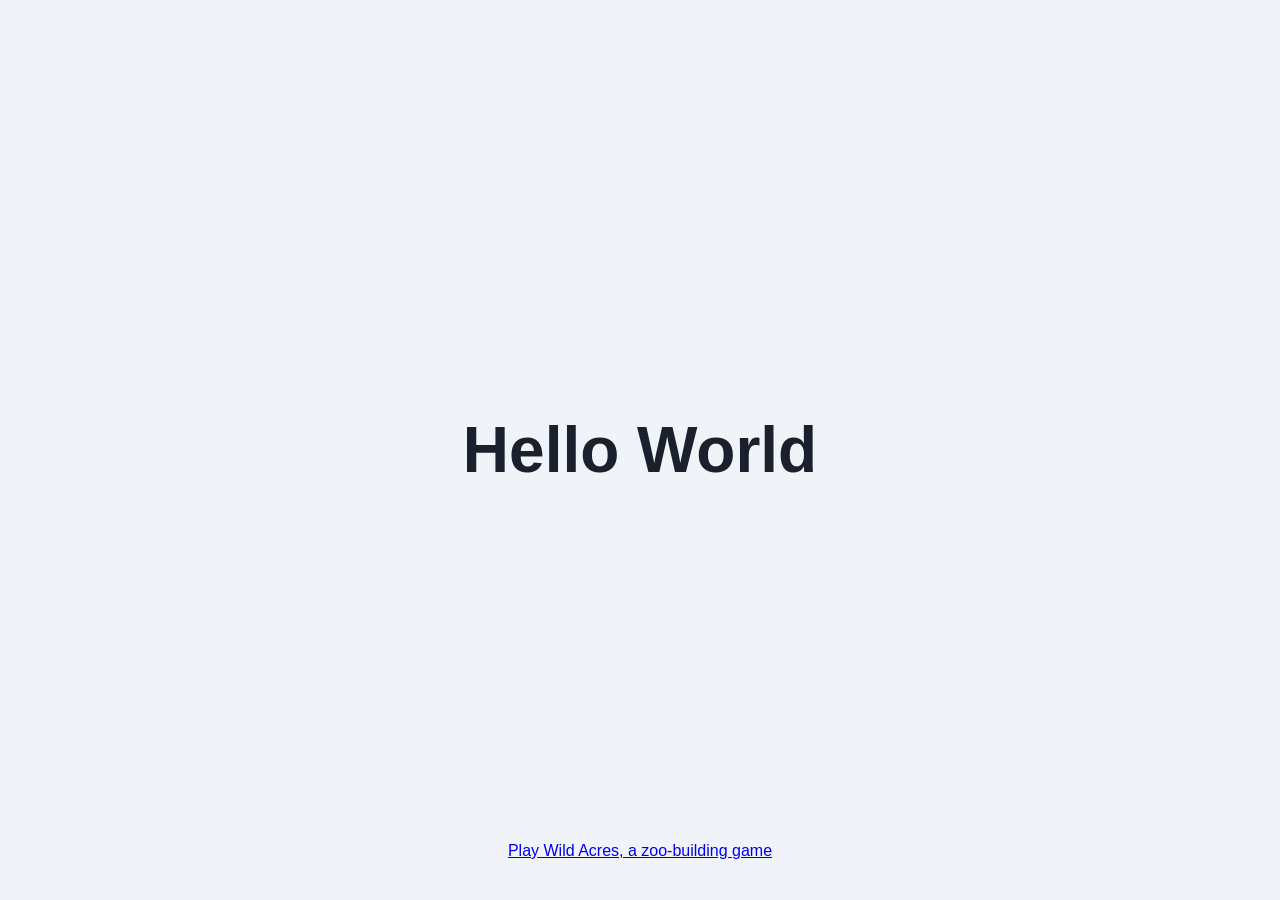
==== commit 291d1f37: "Add Wild Acres, an original browser zoo-management game Build habitats, adopt 17 species, run shops," ====
--- a/index.html
+++ b/index.html
@@ -2,133 +2,26 @@
 <html lang="en">
 <head>
   <meta charset="UTF-8">
-  <meta name="viewport" content="width=device-width, initial-scale=1.0, maximum-scale=1.0, user-scalable=no, viewport-fit=cover">
-  <title>Menagerie Zoo Builder</title>
-  <link rel="stylesheet" href="css/style.css">
+  <meta name="viewport" content="width=device-width, initial-scale=1.0">
+  <title>Hello World</title>
+  <style>
+    body {
+      margin: 0;
+      display: flex;
+      justify-content: center;
+      align-items: center;
+      min-height: 100vh;
+      background: #f0f4f8;
+      font-family: sans-serif;
+    }
+    h1 {
+      font-size: 4rem;
+      color: #1a202c;
+    }
+  </style>
 </head>
 <body>
-  <header id="topbar">
-    <div class="brand">🦁 <span>Menagerie</span></div>
-    <div class="stat" title="Money">💰 <b id="st-money">$0</b></div>
-    <div class="stat" title="Guests in the zoo">👥 <b id="st-guests">0</b></div>
-    <div class="stat" title="Animals">🐾 <b id="st-animals">0</b></div>
-    <div class="stat rating" id="st-rating-wrap">⭐ <div class="bar"><i id="st-rating"></i></div></div>
-    <div class="stat date">📅 <b id="st-date"></b></div>
-    <div class="stat adm" title="Admission price">🎟️
-      <button data-adm="-1" aria-label="Lower admission">−</button><b id="st-adm">$0</b><button data-adm="1" aria-label="Raise admission">+</button>
-    </div>
-    <button class="stat goals" id="btn-goals" title="Scenario goals" hidden>🎯 <b id="st-goals"></b></button>
-    <div class="group speed">
-      <button data-speed="0" title="Pause (Space)">⏸</button>
-      <button data-speed="1" title="Normal speed (1)" class="on">▶</button>
-      <button data-speed="2" title="Fast (2)">⏩</button>
-      <button data-speed="4" title="Fastest (3)">⏭</button>
-    </div>
-    <button id="btn-more" aria-label="Menu">☰</button>
-    <div class="group menu">
-      <button id="btn-sound" title="Sound on/off">🔊</button>
-      <button id="btn-music" title="Music on/off">🎵</button>
-      <button id="btn-status" title="Zoo status and finances">📊</button>
-      <button id="btn-save" title="Save zoo">💾</button>
-      <button id="btn-load" title="Load saved zoo">📂</button>
-      <button id="btn-new" title="New zoo">✨</button>
-      <button id="btn-help" title="How to play">❔</button>
-    </div>
-  </header>
-
-  <main id="stage">
-    <canvas id="view"></canvas>
-    <nav id="toolbar" aria-label="Build tools"></nav>
-
-    <section id="palette" class="panel" hidden>
-      <div class="head"><h2></h2><button class="close" aria-label="Close">×</button></div>
-      <div class="brush" hidden>Brush
-        <button data-brush="1">1</button><button data-brush="2" class="on">2</button><button data-brush="3">3</button><button data-brush="4">4</button>
-      </div>
-      <div class="fmode" hidden>Place
-        <button data-fmode="area" class="on">🟩 Paint an area</button><button data-fmode="pieces">➖ Single pieces</button>
-      </div>
-      <div class="items"></div>
-      <p class="desc"></p>
-      <div class="extra"></div>
-    </section>
-
-    <aside id="info" class="panel" hidden></aside>
-    <div id="messages" aria-live="polite"></div>
-    <div id="cursor-tip" hidden></div>
-    <div id="touch-hint" hidden>
-      <div class="txt"></div>
-      <button class="clear" hidden>Clear</button>
-      <button class="build primary" hidden>✓ Build fence</button>
-      <button class="undo" aria-label="Undo">↶</button>
-      <button class="done primary">✓ Done</button>
-    </div>
-    <div id="mapbox">
-      <div class="mapbtns">
-        <button id="btn-undo" title="Undo last build (Ctrl+Z)">↶</button>
-        <button id="btn-zoomin" title="Zoom in (+)">＋</button>
-        <button id="btn-zoomout" title="Zoom out (−)">－</button>
-        <button id="btn-home" title="Go to entrance (Home)">⌂</button>
-        <button id="btn-map" title="Show/hide minimap (M)">🗺️</button>
-      </div>
-      <canvas id="minimap" title="Click to jump there"></canvas>
-    </div>
-
-    <section id="status" class="panel dialog" hidden>
-      <div class="head"><h2>Zoo Status</h2><button class="close" aria-label="Close">×</button></div>
-      <div class="body"></div>
-    </section>
-
-    <section id="welcome" class="panel dialog" hidden>
-      <h1>🦁 Menagerie</h1>
-      <p class="tag">Build the zoo you always dreamed of.</p>
-      <ol>
-        <li><b>🚧 Fences</b>: paint the tiles you want inside the exhibit, then press <b>Build fence</b>. Switch to <b>Single pieces</b> to add or remove one side at a time.</li>
-        <li><b>⛰️ Terrain</b> and <b>🌳 Plants</b>: shape the habitat. Each animal has favourites.</li>
-        <li><b>🦁 Animals</b>: adopt animals and click inside the exhibit to release them.</li>
-        <li><b>🧢 Staff</b>: hire zookeepers to feed animals and clean exhibits.</li>
-        <li><b>🍔 Guests</b>: add food, drinks, restrooms, benches and trash cans along the paths.</li>
-        <li>Click an animal, guest or exhibit to see what they think. Happy animals bring happy guests, and happy guests bring money.</li>
-      </ol>
-      <p class="dim">Drag, WASD or push the mouse to the screen edge to scroll. Wheel, pinch or ＋/－ to zoom. Right-click or Esc cancels a tool, Ctrl+Z undoes. Tool keys: Q select, T terrain, P paths, F fences, N animals, L plants, E exhibit items, B food, R rides, V decor, H staff, X bulldoze, M minimap. Space pauses, G shows the grid.</p>
-      <div class="actions">
-        <button class="scenarios primary">🎯 Scenarios</button>
-        <button class="start">🌳 Freeform zoo</button>
-        <button class="continue">Continue saved zoo</button>
-        <button class="resume">Back to my zoo</button>
-      </div>
-    </section>
-    <section id="scenarios" class="panel dialog wide" hidden>
-      <div class="head"><h2>Choose a Scenario</h2><button class="close" aria-label="Close">×</button></div>
-      <div class="list"></div>
-    </section>
-
-    <section id="goals" class="panel dialog" hidden>
-      <div class="head"><h2></h2><button class="close" aria-label="Close">×</button></div>
-      <div class="body"></div>
-      <div class="actions"><button class="go primary">Let's go!</button></div>
-    </section>
-
-    <section id="result" class="panel dialog" hidden>
-      <div class="body"></div>
-      <div class="actions">
-        <button class="next primary">Choose a scenario</button>
-        <button class="retry">Try again</button>
-        <button class="keep">Keep playing</button>
-      </div>
-    </section>
-  </main>
-
-  <script src="js/data.js"></script>
-  <script src="js/world.js"></script>
-  <script src="js/sim.js"></script>
-  <script src="js/scenarios.js"></script>
-  <script src="js/draw.js"></script>
-  <script src="js/sprites-data.js"></script>
-  <script src="js/animals.js"></script>
-  <script src="js/sounds-data.js"></script>
-  <script src="js/audio.js"></script>
-  <script src="js/ui.js"></script>
-  <script src="js/main.js"></script>
+  <h1>Hello World</h1>
+  <p style="position:fixed;bottom:24px;width:100%;text-align:center"><a href="wild-acres/index.html">Play Wild Acres, a zoo-building game</a></p>
 </body>
 </html>
